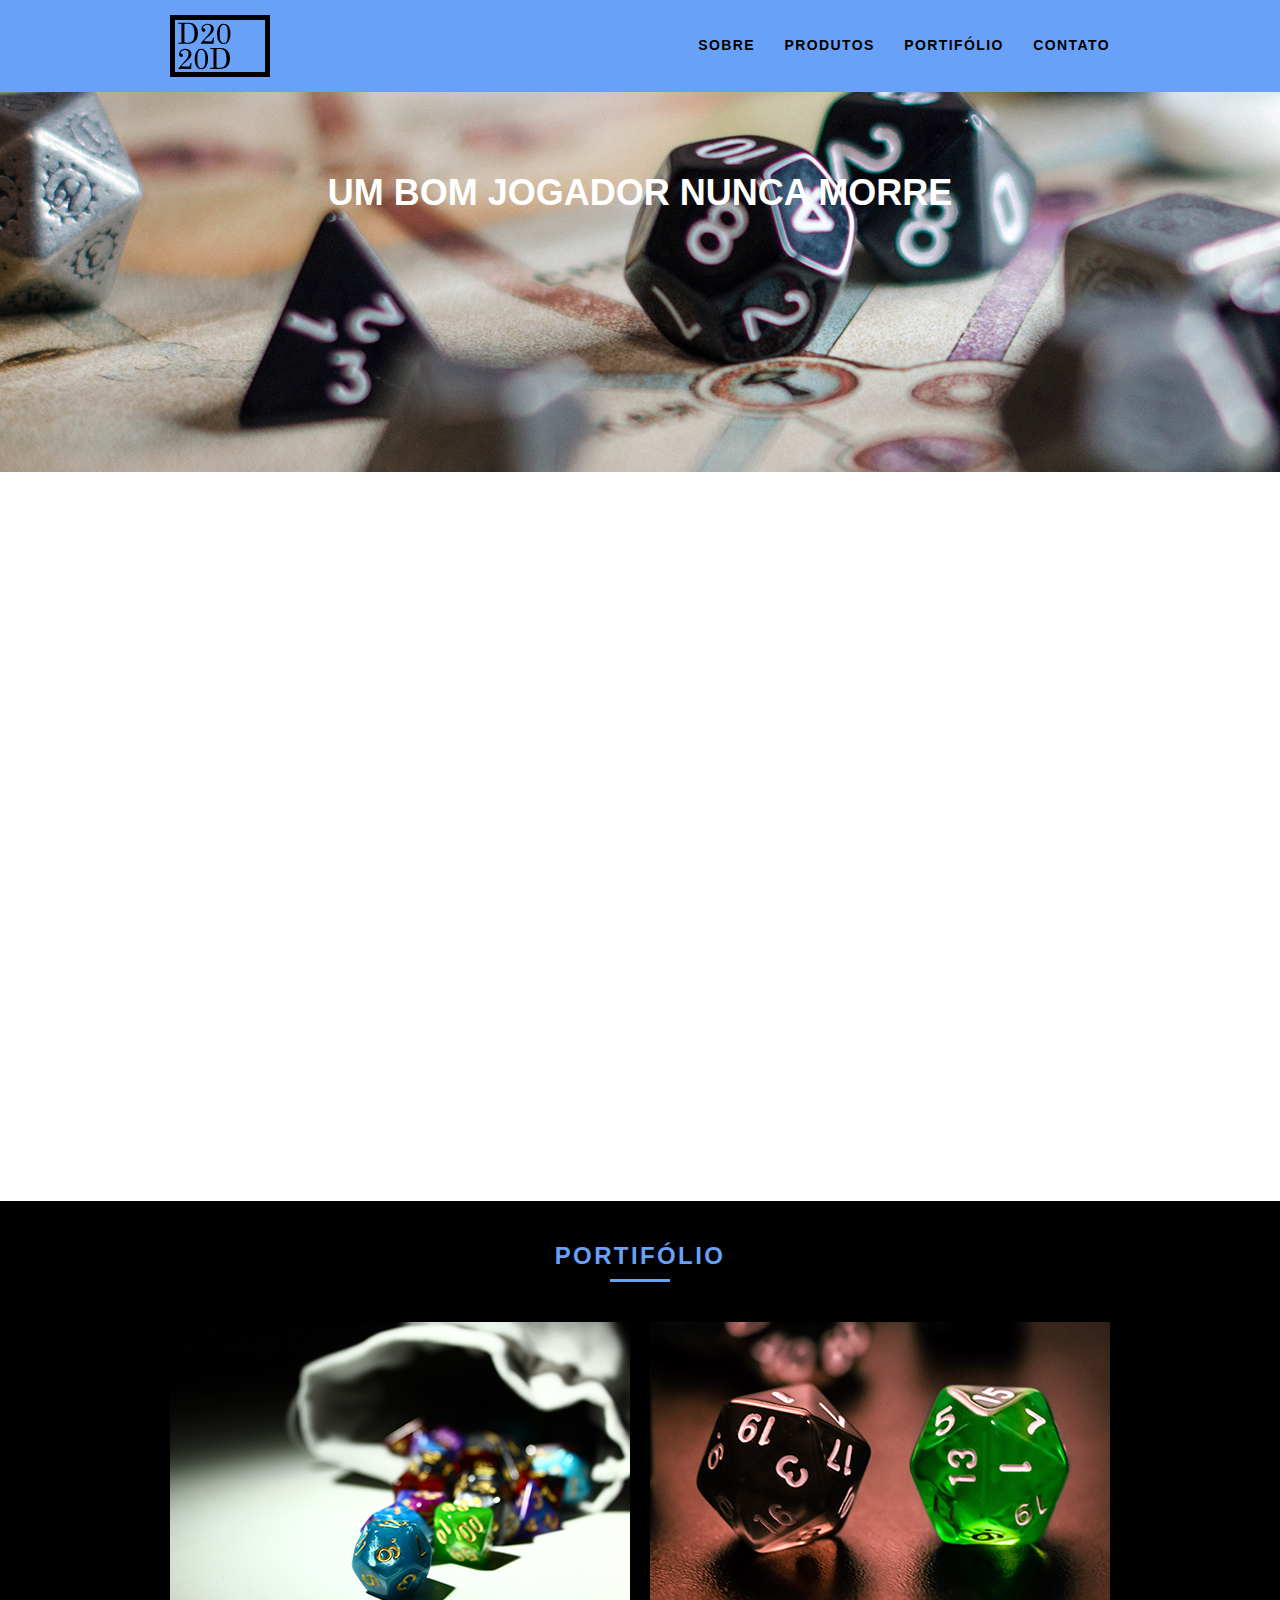
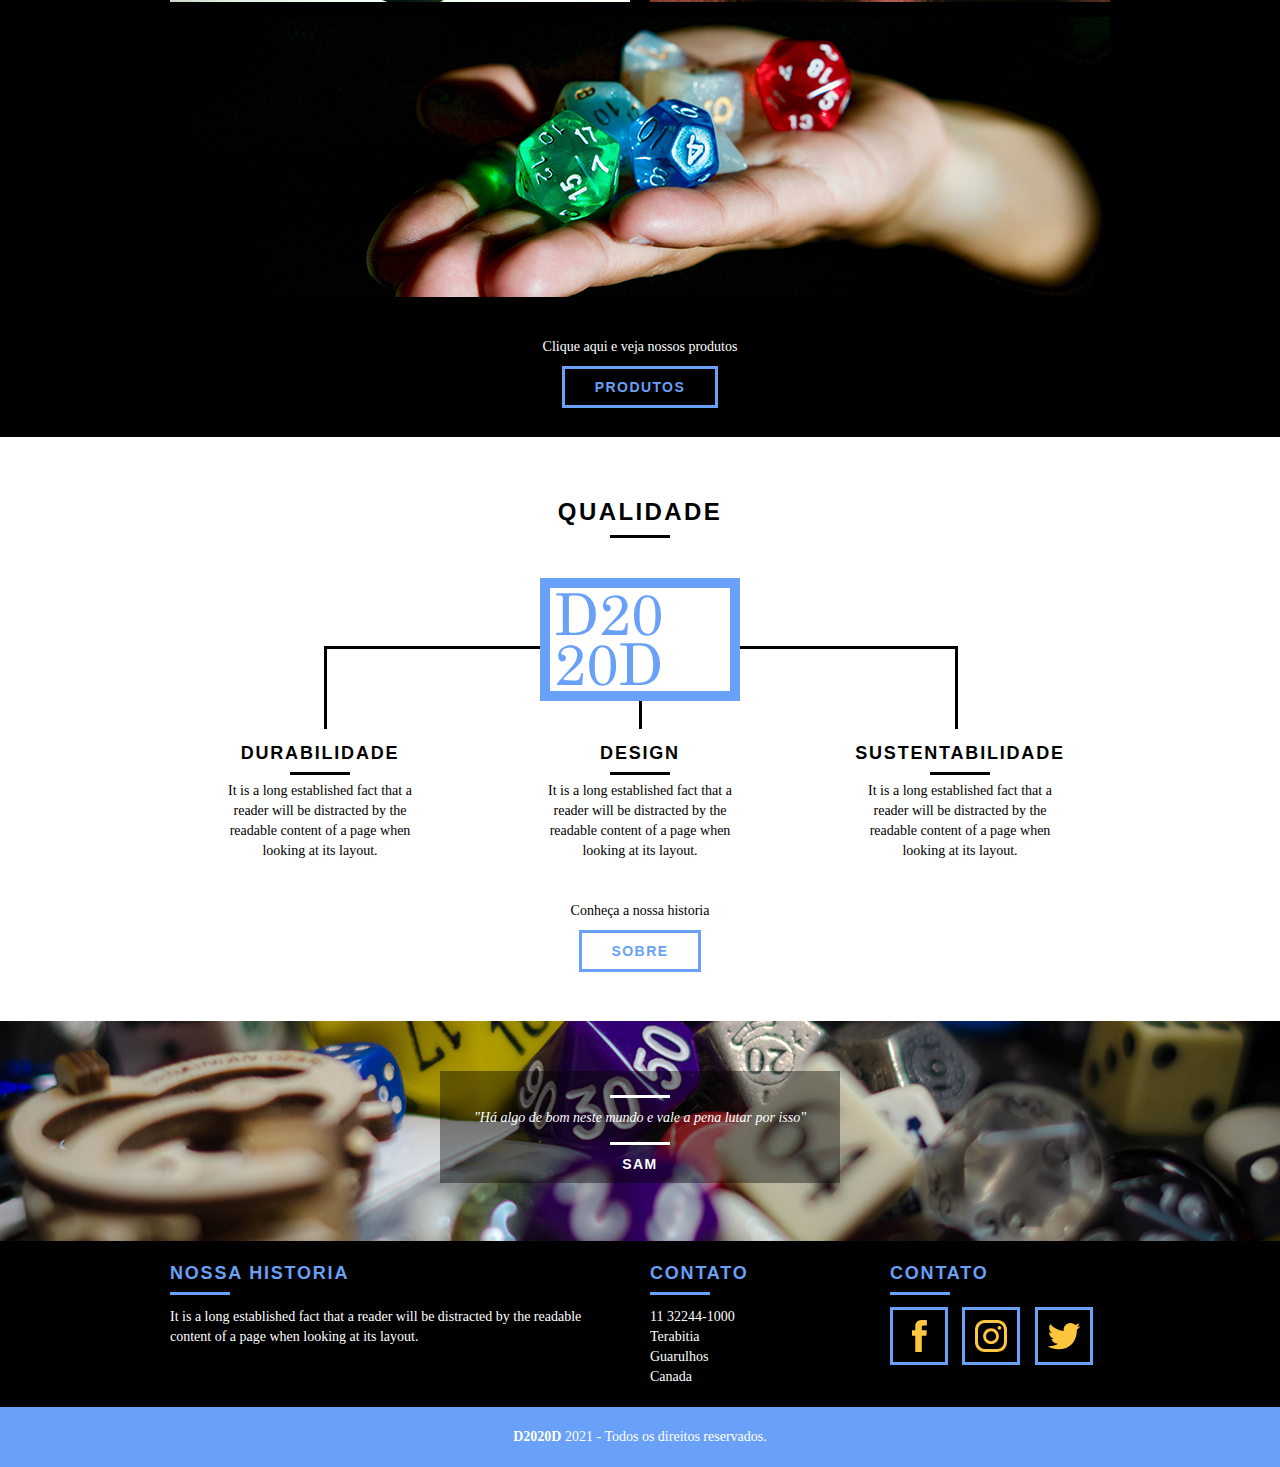
==== index.html @ e99fd8b6 "Primeiro commit" ====
<!DOCTYPE html>
<html lang="pt-br">

<head>
	<meta charset="utf-8">
	<title>D2020D</title>
	<link rel="stylesheet" href="../web/css/normalize.css">
	<link rel="stylesheet" href="../web/css/reset.css">
	<link rel="stylesheet" href="../web/css/grid.css">
	<link rel="stylesheet" href="../web/css/style.css">
	<link rel="stylesheet" href="../web/css/responsivo.css">
	<script>
		document.documentElement.classList.add("js");
	</script>

</head>

<body>

	<!--INICIO - CABEÇALHO DA PAGINA -->
	<header class="header">
		<div class="container">
			<a href="../web/index.html" class="grid-4">
				<img src="../web/img/bikcraft.svg" alt="Logo">
			</a>
			<nav class="header_menu grid-12">
				<ul>

					<li><a href="../sobre.html">Sobre</a></li>
					<li><a href="../produtos.html">Produtos</a></li>
					<li><a href="../portifolio.html">Portifólio</a></li>
					<li><a href="../contato.html">Contato</a></li>

				</ul>
			</nav>
		</div>
	</header>
	<!--FINAL - CABEÇALHO DA PAGINA -->

	<!--INICIO - SECTION INTRO-->
	<section class="intro">
		<div class="container">
			<h1 data-anime="400" class="fadeInDown">Um bom jogador nunca morre</h1>
			<blockquote data-anime="800" class="fadeInDown quote-externo">
				<p>"Há algo de bom neste mundo e vale a pena lutar por isso"</p>
				<cite>sam</cite>
			</blockquote>
			<a data-anime="1200" href="../produtos.html" class="btn">Orçamentos</a>
		</div>

	</section>
	<!--FIM - SECTION INTRO-->

	<!--INICIO - SECTION PRODUTOS-->
	<section data-anime="1600" class="produtos container">
		<h2 class="subtitulo">Produtos</h2>
		<ul class="produtos_lista">

			<!--INICIO - LISTA DE PRODUTOS-->
			<li class="grid-1-3">
				<div class="produtos_icone">
					<img src="../web/img/produtos/icones/icones.svg" alt="Bikcraft Passeio">
				</div>
				<h3>D&D</h3>
				<p>Ainda assim, existem dúvidas a respeito de como a necessidade de renovação.</p>
			</li>
			<!--FIM - LISTA DE PRODUTOS-->
			<!--INICIO - LISTA DE PRODUTOS-->
			<li class="grid-1-3">
				<div class="produtos_icone">
					<img src="../web/img/produtos/icones/icones2.svg" alt="Bikcraft Passeio">
				</div>
				<h3>Role Play</h3>
				<p>Ainda assim, existem dúvidas a respeito de como a necessidade de renovação.</p>
			</li>
			<!--FIM - LISTA DE PRODUTOS-->
			<!--INICIO - LISTA DE PRODUTOS-->
			<li class="grid-1-3">
				<div class="produtos_icone">
					<img src="../web/img/produtos/icones/icones3.svg" alt="Bikcraft Passeio">
				</div>
				<h3>Dices</h3>
				<p>Ainda assim, existem dúvidas a respeito de como a necessidade de renovação.</p>
			</li>
			<!--FIM - LISTA DE PRODUTOS-->




		</ul>

		<!--INICIO - CALL TO ACTION-->
		<div class="call">
			<p>Clique aqui e veja nossos produtos</p>
			<a href="../produtos.html" class="btn btn2">Produtos</a>

		</div>
		<!--FIM - CALL TO ACTION-->

	</section>
	<!--FIM - SECTION PRODUTOS-->


	<!--INICIO - SECTION PORTIFOLIO-->
	<section class="portifolio">
		<div class="container">
			<h2 class="subtitulo">Portifólio</h2>
			<ul class="portifolio_lista">
				<li class="grid-8"><img src="../web/img/portfolio/pack.png" alt="Bicileta retro" </li> <li
						class="grid-8"><img src="../web/img/portfolio/dd.png" alt="Bicileta passeio" </li> <li
						class="grid-16"><img src="../web/img/portfolio/ddhand.png" alt="Bicileta esporte" </li> </ul>
						<!--INICIO - CALL TO ACTION-->
					<div class="call">
						<p>Clique aqui e veja nossos produtos</p>
						<a href="produtos.html" class="btn">Produtos</a>

					</div>
					<!--FIM - CALL TO ACTION-->
		</div>
	</section>
	<!--FIM - SECTION PORTIFOLIO-->

	<!--INICIO - SECTION QUALIDADE-->
	<section class="qualidade container">
		<h2 class="subtitulo">Qualidade</h2>
		<img src="../web/img/bikcraft-qualidade.svg" alt="Bikcraft">
		<ul class="qualidade_lista">
			<li class="grid-1-3">
				<h3>Durabilidade</h3>
				<p>It is a long established fact that a reader will be distracted by the readable content of a page when
					looking at its layout.</p>
			</li>

			<li class="grid-1-3">
				<h3>Design</h3>
				<p>It is a long established fact that a reader will be distracted by the readable content of a page when
					looking at its layout.</p>
			</li>

			<li class="grid-1-3">
				<h3>Sustentabilidade</h3>
				<p>It is a long established fact that a reader will be distracted by the readable content of a page when
					looking at its layout.</p>
			</li>
		</ul>

		<!--INICIO - CALL TO ACTION-->
		<div class="call">
			<p>Conheça a nossa historia</p>
			<a href="../web/sobre.html" class="btn btn2">Sobre</a>
		</div>
		<!--FIM - CALL TO ACTION-->

	</section>
	<!--FIM - SECTION QUALIDADE-->


	<!--INICIO - SECTION FRASE-->
	<section class="quebra">
		<blockquote class="quote-externo container">
			<p>"Há algo de bom neste mundo e vale a pena lutar por isso"</p>
			<cite>sam</cite>
		</blockquote>
	</section>
	<!--FIM - SECTION FRASE-->

	<!--INICIO - SECTION FOOTER-->
	<footer>
		<div class="footer">
			<div class="container">

				<div class="grid-8 footer_historia">
					<h3>Nossa historia</h3>
					<p>
						It is a long established fact that a reader will be distracted by the readable content of a page
						when looking at its layout.
					</p>
				</div>
				<div class="grid-4 footer_contato">
					<h3>Contato</h3>
					<ul>
						<li>11 32244-1000</li>
						<li>Terabitia</li>
						<li>Guarulhos</li>
						<li>Canada</li>
					</ul>
				</div>
				<div class="grid-4 footer_redes">
					<h3>Contato</h3>
					<ul>
						<li><a href="http://facebook.com" target="_blank"><img
									src="../web/img/redes-sociais/facebook.svg"></a></li>
						<li><a href="http://instagram.com" target="_blank"><img
									src="../web/img/redes-sociais/instagram.svg"></a></li>
						<li><a href="http://twitter.com" target="_blank"><img
									src="../web/img/redes-sociais/twitter.svg"></a></li>

					</ul>
				</div>
			</div>
			<div class="copy">
				<div class="container">
					<p class="grid-16"><strong>D2020D</strong> 2021 - Todos os direitos reservados.</p>
				</div>
			</div>

		</div>
	</footer>
	<!--FIM - SECTION FOOTER-->
	<!--MANTENHA A ORDEM DOS SCRIPTS-->
	<script src="../web/js/simple-anime.js"></script>
	<!--1 SEGUNDO-->
	<script src="../web/js/script.js"></script>
	<!--2 SEGUNDO-->




</body>

</html>
---- web/css/grid.css ----
*, *:before, *:after {
	-webkit-box-sizing: border-box; 
	-moz-box-sizing: border-box; 
	box-sizing: border-box;
  }
  
  .container {
	  width: 960px;
	  margin: 0 auto;
	  padding: 0px;
	  position: relative;
  }
  
  .container:after, .container:before {
	  content: " ";
	  display: table;
  }
  
  .container:after {
	  clear: both;
  }
  
  .grid-1, .grid-2, .grid-3, .grid-4, .grid-5, .grid-6, .grid-7, .grid-8, .grid-9, .grid-10, .grid-11, .grid-12, .grid-13, .grid-14, .grid-15, .grid-16, .grid-1-3 {
	  float: left;
	  margin-left: 10px;
	  margin-right: 10px;
  }
  
  .grid-1 	{width: 40px;}
  .grid-2 	{width: 100px;}
  .grid-3 	{width: 160px;}
  .grid-4 	{width: 220px;}
  .grid-5 	{width: 280px;}
  .grid-6 	{width: 340px;}
  .grid-7 	{width: 400px;}
  .grid-8 	{width: 460px;}
  .grid-9 	{width: 520px;}
  .grid-10 	{width: 580px;}
  .grid-11 	{width: 640px;}
  .grid-12 	{width: 700px;}
  .grid-13 	{width: 760px;}
  .grid-14 	{width: 820px;}
  .grid-15 	{width: 880px;}
  .grid-16 	{width: 940px;}
  .grid-1-3	{width: 300px;}
  
  @media only screen and (min-width: 788px) and (max-width: 979px) {
  
  .container {
	  width: 768px;
  }
  
  .grid-1		{width: 28px;}
  .grid-2		{width: 76px;}
  .grid-3		{width: 124px;}
  .grid-4		{width: 172px;}
  .grid-5		{width: 220px;}
  .grid-6		{width: 268px;}
  .grid-7		{width: 316px;}
  .grid-8		{width: 364px;}
  .grid-9		{width: 412px;}
  .grid-10	{width: 460px;}
  .grid-11	{width: 508px;}
  .grid-12	{width: 556px;}
  .grid-13	{width: 604px;}
  .grid-14	{width: 652px;}
  .grid-15	{width: 700px;}
  .grid-16	{width: 748px;}
  .grid-1-3	{width: 236px;}
  
  }
  
  @media only screen and (max-width: 787px) {
  .container {
	  width: 300px;
  }
  
  .grid-1, .grid-2, .grid-3, .grid-4, .grid-5, .grid-6, .grid-7, .grid-8, .grid-9, .grid-10, .grid-11, .grid-12, .grid-13, .grid-14, .grid-15, .grid-16, .grid-1-3 {
	  width: 300px;
	  margin: 0 0 20px 0;
	  float: none;
  }
  
  }
---- web/css/style.css ----
/*ESTILOS GERAIS------------------------------------------------------------*/

body {
    font-family: Arial, Helvetica, sans-serif;
}

p {
    font-family: Georgia, 'Times New Roman', Times, serif;
    font-size: 14px;
    line-height: 20px;
}

img {
    display: block;
    max-width: 100%;
}

.btn {
    border: 3px solid #68A1F7;
    padding: 10px 30px;
    color: #68A1F7;
    font-size: 14px;
    line-height: 20px;
    text-transform: uppercase;
    letter-spacing: .1em;
    font-weight: bold;

}

.btn:hover{
    color: #fff;
    border-color: #fff
}

.btn.btn2 {
    border: 3px solid #68A1F7;
    color: #68A1F7;

}

.btn.btn2:hover{
    color: #000;
    border-color: #000;
    
}

.btn.btn3 {
    border: 3px solid #fff;
    color: #fff;

}

.btn.btn3:hover{
    color: #68A1F7;
    border-color: #68A1F7;
    
}






.subtitulo {
    font-weight: bold;
    font-size: 24px;
    line-height: 30px;
    letter-spacing: .1em;
    color: #000;
    text-transform: uppercase;
    text-align: center;
    margin-bottom: 40px;
}

.subtitulo::after{
    content: "";
	display: block;
	width: 60px;
	height: 3px;
	background: #000;
	margin: 8px auto;
}

.subtitulo-inter {
    font-weight: bold;
    font-size: 24px;
    line-height: 30px;
    letter-spacing: .1em;
    color: #000;
    text-transform: uppercase;
    margin-bottom: 20px;
}

.subtitulo-inter::after{
    content: "";
	display: block;
	width: 60px;
	height: 3px;
	background: #000;
	margin: 8px 0;
}



/*HEADER------------------------------------------------------------*/
.header{
    z-index: 10;
    position: fixed;
    top: 0;
    width: 100%;
    background: #68A1F7;
    padding: 15px 0 ;
}
.header_menu{
    text-align: right;
}
.header_menu ul li {
    display: inline-block;
    margin-left: 25px;
    margin-top: 20px;
}

.header_menu ul li a {
    color: #000;
    font-weight: bold;
    text-transform: uppercase;
    letter-spacing: .1em;
    font-size: 14px;
    line-height: 20px;
    padding: 10px 0;
    
}

.header_menu ul li a:hover {
    color: #fff;
}

.header_menu ul li a.active{
    color: #fff;
}



/*INTRO------------------------------------------------------------*/

.intro {
    width: 100%;
    height: 380px;
    background: url("../img/bg.png") no-repeat center;
    background-size: cover;
    margin-top: 92px;
    text-align: center;
    padding-top: 80px;

}

.intro h1 {
    font-size: 48px;
    color: #fff;
    font-weight: bold;
    text-transform: uppercase;
}

.quote-externo {
    max-width: 320px;
    margin: 0 auto;
    color: #fff;
    margin-bottom: 40px;
}

.quote-externo p{
    font-style: italic;
}
.quote-externo p:before, .quote-externo p:after {
	content: "";
	display: block;
	width: 60px;
	height: 3px;
	background: #fff;
	margin: 14px auto 10px auto;
}

.quote-externo cite {
    font-style: normal;
    font-weight: bold;
    font-size: 14px;
    letter-spacing: .1em;
    text-transform: uppercase;
}

/*INTRO-INTER----------------------------------------------------------*/

.intro-inter{
    width: 100%;
    margin-top: 92px;
    height: 160px;
    text-align: center;
    color: #fff;
    padding-top: 30px;
}

.intro h1 {
    font-size: 36px;
    font-weight: bold;
    text-transform: uppercase;
}
.intro-inter h1 {
    font-size: 48px;
    color: #fff;
    font-weight: bold;
    text-transform: uppercase;
}

.intro-inter h1::after{
    content: "";
	display: block;
	width: 60px;
	height: 3px;
	background: #fff;
	margin: 6px auto 10px auto;
}

/*PRODUTOS------------------------------------------------------------*/

.produtos {
    padding: 60px 0;
}

.produtos_lista li {
    background: #000;
    text-align: center;
    color: #fff;

}

.produtos_lista li h3 {
    font-weight: bold;
    font-size: 18px;
    line-height: 25px;
    text-transform: uppercase;
    letter-spacing: .1em;
    margin-top: 20px;
}

.produtos_lista li h3::after {
    content: "";
	display: block;
	width: 60px;
	height: 3px;
	background: #fff;
	margin: 10px auto;
}
.produtos_lista li p{
    padding: 10px 20px;

}

.produtos_icone {
    background: #68A1F7;
    padding: 20px;
}

/*CALL------------------------------------------------------------*/

.call {
    padding-top: 40px;
    text-align: center;
    clear: both;
}

.call p {
    margin-bottom: 20px;
}


/*PORTIFOLIO------------------------------------------------------------*/
.portifolio {
    width: 100%;
    background: #000;
    padding: 40px 0;
}

.portifolio .subtitulo {
    color: #68A1F7;
}

.portifolio .subtitulo::after {
    background: #68A1F7;
}

.portifolio_lista li:last-child {
    margin-top: 15px;

}

.portifolio .call p {
    color: #fff;
}

/*QUALIDADE------------------------------------------------------------*/

.qualidade {
    padding: 60px 0;
}
.qualidade::after {
    content: "";
    width: 634px;
    height: 83px;
    display: block;
    background: url("../img/linhas.svg") no-repeat center;
    position: absolute;
    top: 209px;
    right: 162px;
    z-index: -1;
}
.qualidade img {
    margin: 0 auto;
}

.qualidade_lista{
    padding-top: 20px;
    overflow: hidden; /*clear-fix*/
}
.qualidade_lista li {
    text-align: center;
    padding: 0 40px;
}

.qualidade_lista li h3 {
    font-weight: bold;
    font-size: 18px;
    line-height: 25px;
    text-transform: uppercase;
    letter-spacing: .1em;
    margin-top: 20px;
}

.qualidade_lista li h3::after {
    content: "";
	display: block;
	width: 60px;
	height: 3px;
	background: #000;
	margin: 6px auto;
}

/*QUEBRA------------------------------------------------------------*/

.quebra {
    width: 100%;
    height: 220px;
    background: url("../img/bg-footer-rpg.png") no-repeat center;
    background-size: cover;
    text-align: center;
    padding-top: 50px;
}

.quebra .quote-externo {
    max-width: 400px;
    background: rgba(0, 0, 0, 0.4);
    padding: 10px;
}

/*FOOTER------------------------------------------------------------*/

.footer {
    width: 100%;
    background:black;
    color: #fff;
    padding: 20px 0 0;
    
}


.footer h3 {
    font-size: 18px;
    line-height: 25px;
    color:#68A1F7;
    text-transform: uppercase;
    letter-spacing: .1em;
    font-weight: bold;
}

.footer h3::after {
    content: "";
    display: block;
    width: 60px;
    height: 3px;
    background-color: #68A1F7;
    margin: 6px 0 12px 0;
}

.footer_historia {
    padding-right: 40px;

}

.footer_contato ul li {
    font-size: 14px;
    line-height: 20px;
    font-family: Georgia, 'Times New Roman', Times, serif;

}

.footer_redes ul li {
    display: inline-block;
    margin-right: 10px;

}

.footer_redes ul li a{
    display: block;
    border: 3px solid #68A1F7;
    padding: 10px;
}

.footer_redes ul li a:hover{
    border: 3px solid #fff;
}

.copy {
    width: 100%;
    background: #68A1F7;
    padding: 20px 0;
    margin-top: 20px;
    text-align: center;
}


/*JAVASCRITP STYLE -----------------------------------------------*/

.js [data-slide] {
    position: relative;
  }
  [data-slide] > * {
    position: absolute;
    top: 0px;
    opacity: 0;
  }
.js [data-slide] > .active {
    position: relative;
    opacity: 1;
    transition: opacity 500ms;
    z-index: 1;
  }
.js [data-slide-nav]{
      display: block;
      text-align: center;
      margin-top: 20px;
  }

.js [data-slide-nav] button {
    display: inline-block;
    width: 12px;
    height: 12px;
    margin: 4px;
    padding: 0px;
    border: 3px solid #fff;
    border-radius: 6px;
    text-indent: -99px;
    overflow: hidden;
    background: #68A1F7;
}

.js [data-slide-nav] button.active {
    background: #2c2c2c;

}

.js [data-anime]{
    opacity: 0;
}

.js .fadeInDown {
    transform: translate3d(0, -20px, 0);

}

.js .anime {
    opacity: 1;
    transform: none;
    transition: opacity 800ms, transform 800ms;

}
---- web/css/responsivo.css ----
@media only screen and (min-width: 788px) and (max-width: 979px) {
	/*ESTILO TABLET -----------------------------------------*/
	.header {
		position: relative;
	}
	.header img {
		margin: 0 auto 10px auto;
	}
	.header_menu {
		text-align: center;
		margin: 0 auto;
	}
	.header_menu ul li  {
		margin-top: 25px;
	}

	
	.header_menu ul li a:hover {
		color: #fff;
	}

	.header_menu ul li a.active{
		color: #fff;
	}

	/*INTRO ------------------------------------------------------*/
	.intro {
		margin-top: 0px;
		padding-top: 80px;
		background: url("../img/bg-mobile.jpg") no-repeat center;
		background-size: cover;
	}
	/*INTRO INTERN------------------------------------------------------*/

	.intro-inter{
		margin-top: 0px;
	}
	/*QUALIDADE ------------------------------------------------------*/

	 .qualidade::after {
		right: 66px;
	}
	.qualidade_lista li {
		padding: 0 10px;
	}
	/*FOOTER-----------------------------------------*/
	.footer_redes ul li a{
		display: block;
		border: 3px solid #68A1F7;
		padding: 5px;
	}
	.footer_redes ul li a img{
		width: 26px;
		height: 26px;
	}
	/*ITEMS DE PRODUTO-----------------------------------------*/

	.prod_item h2{
		top: -150px;
		margin-bottom: -56px;
	
	}
	
	.prod-ico img{
		margin: 0 auto;
		padding: 41px 0;
	}
	
	.prod_info p {
		font-size: 12px;
		line-height: 20px ;
		padding: 20px 30px;
		height: 122px;
	}
	.prod_info ul li {
		width: 181px;
		height: 49px ;
		padding-top: 16px;
		
	}
	


	}
	
	
	/*Estilo para smartphone*/
@media only screen and (max-width: 787px){
		/*HEADER ------------------------------------------------------*/
		.header {
			position: relative;
		}
		.header img {
			margin: 0 auto 10px auto;
		}
		.header_menu {
			text-align: center;
			margin: 0 auto;
		}
		.header_menu ul li  {
			margin: 5px;
		}
		.header_menu ul li a {
			border: 4px solid #000;
			width: 136px;
			display: block;
			float: left;
			font-size: 14px;
			line-height: 20px;
			
		}

		.header_menu ul li a:hover {
			border: #fff;
		}

		.header_menu ul li a.active{
			border: #fff;
		}

	
		/*INTRO ------------------------------------------------------*/
		.intro {
			margin-top: 0px;
			padding-top: 30px;
			background: url("../img/bg-mobile.jpg") no-repeat center;
			background-size: cover;
		}
		.intro h1 {
			font-size: 36px;

		}
		/*INTRO INTERN------------------------------------------------------*/

		.intro-inter{
			margin-top: 0px;
		}
		/*CALL ------------------------------------------------------*/

		.call {
			padding-top: 10px;

		}
		/*QUALIDADE ------------------------------------------------------*/

		.qualidade::after {
			display: none;
		}
		
		/*MISSAO SOBRE-----------------------------------------------------*/
		.missao p{
			font-size: 14px;
			line-height: 20px;
			padding-right: 0px;
		}
		.missao ul li{
			font-size: 14px;
			line-height: 25px;
			padding-right: 0px;
		}
		/*ITEMS DE PRODUTO-----------------------------------------*/

		.prod_item h2{
			top: -100px;
			margin-bottom: -68px;
		}

		.prod-ico img{
			margin: 0 auto;
			padding: 41px 0;
		}
		
		.prod_info p {
			font-size: 12px;
			line-height: 20px ;
			padding: 20px 30px;
			height: auto;
		}
		.prod_info ul li {
			font-size: 16px;
			width: 149px;
			height: 49px ;
			padding-top: 16px;
			
		}
		/*FORMULARIO -----------------------------------------*/

		.form {
			padding-right: 0px;
		}

		.orc_dados ul{
			padding-right: 0px;
		}

		/* CONTATO -----------------------------------------*/

		.contfor {
			padding-right: 0px;
			margin-bottom: 40px;
		}
	
	
	}
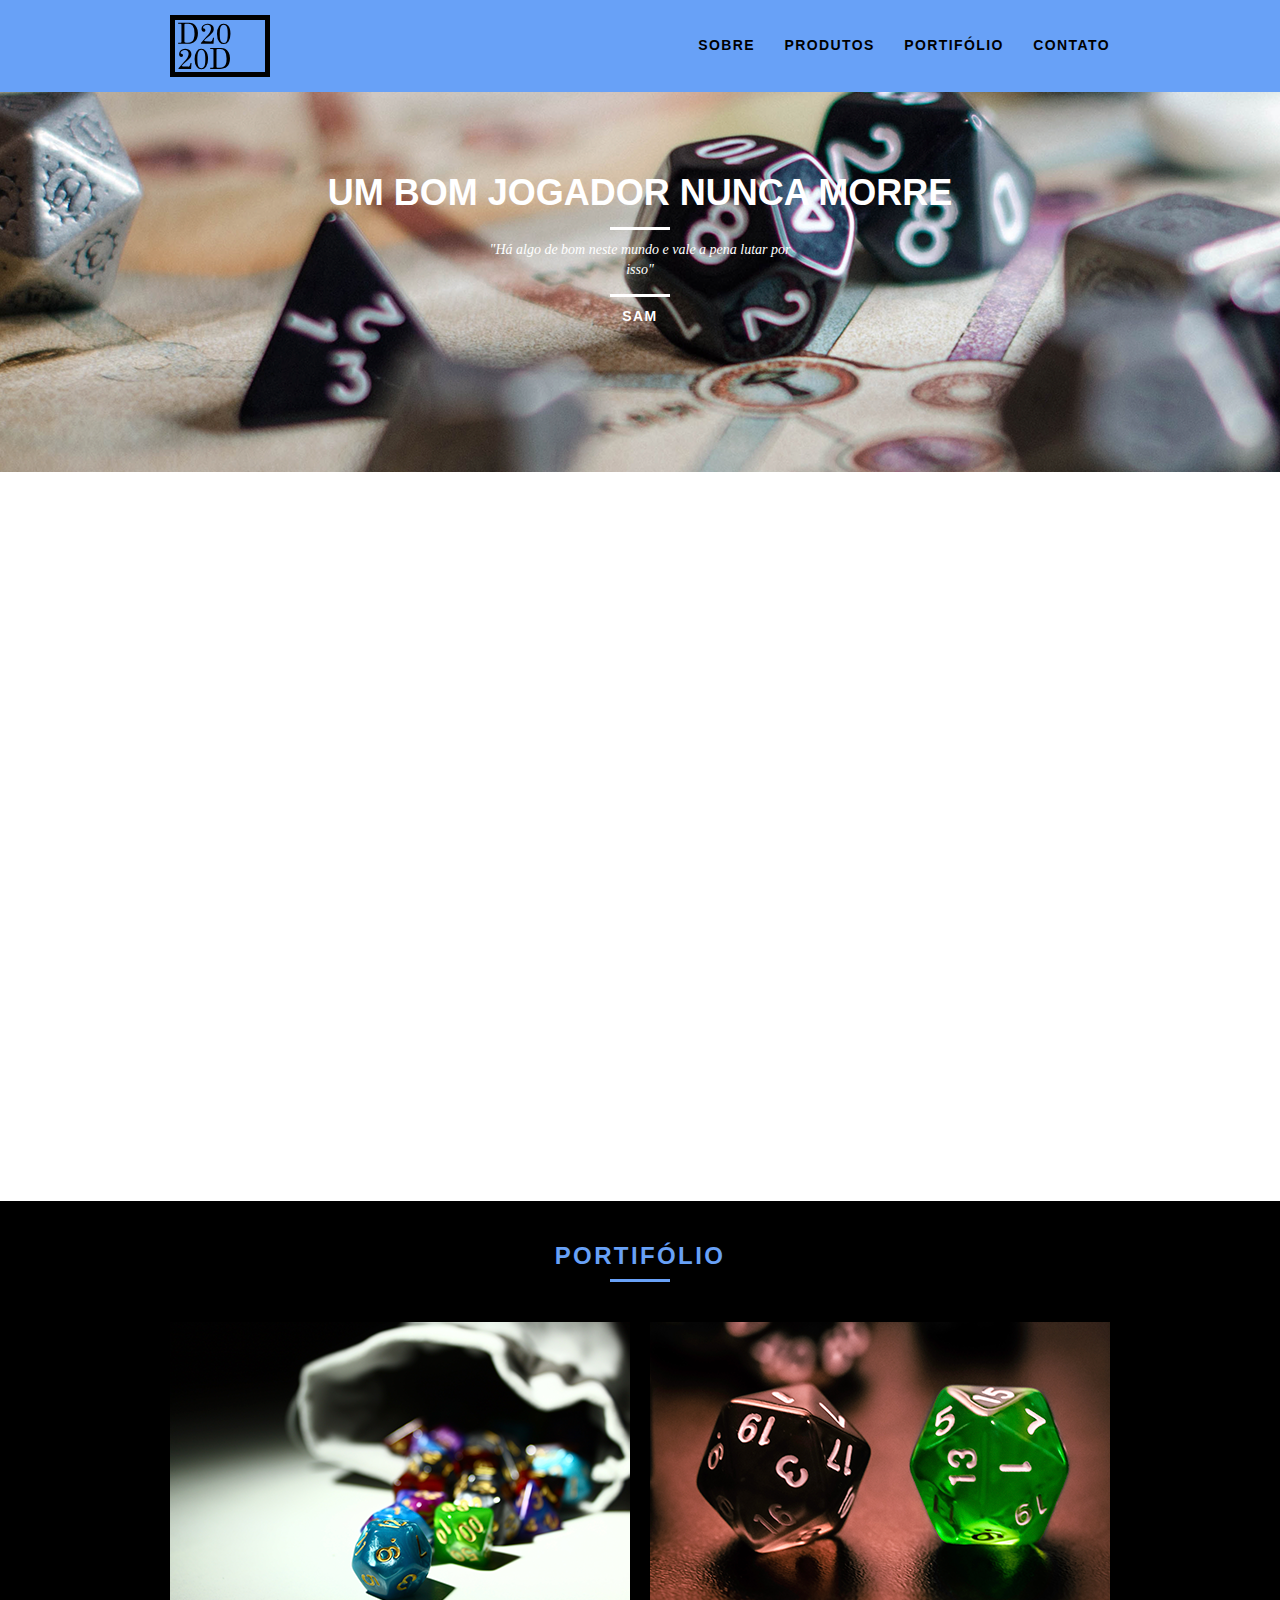
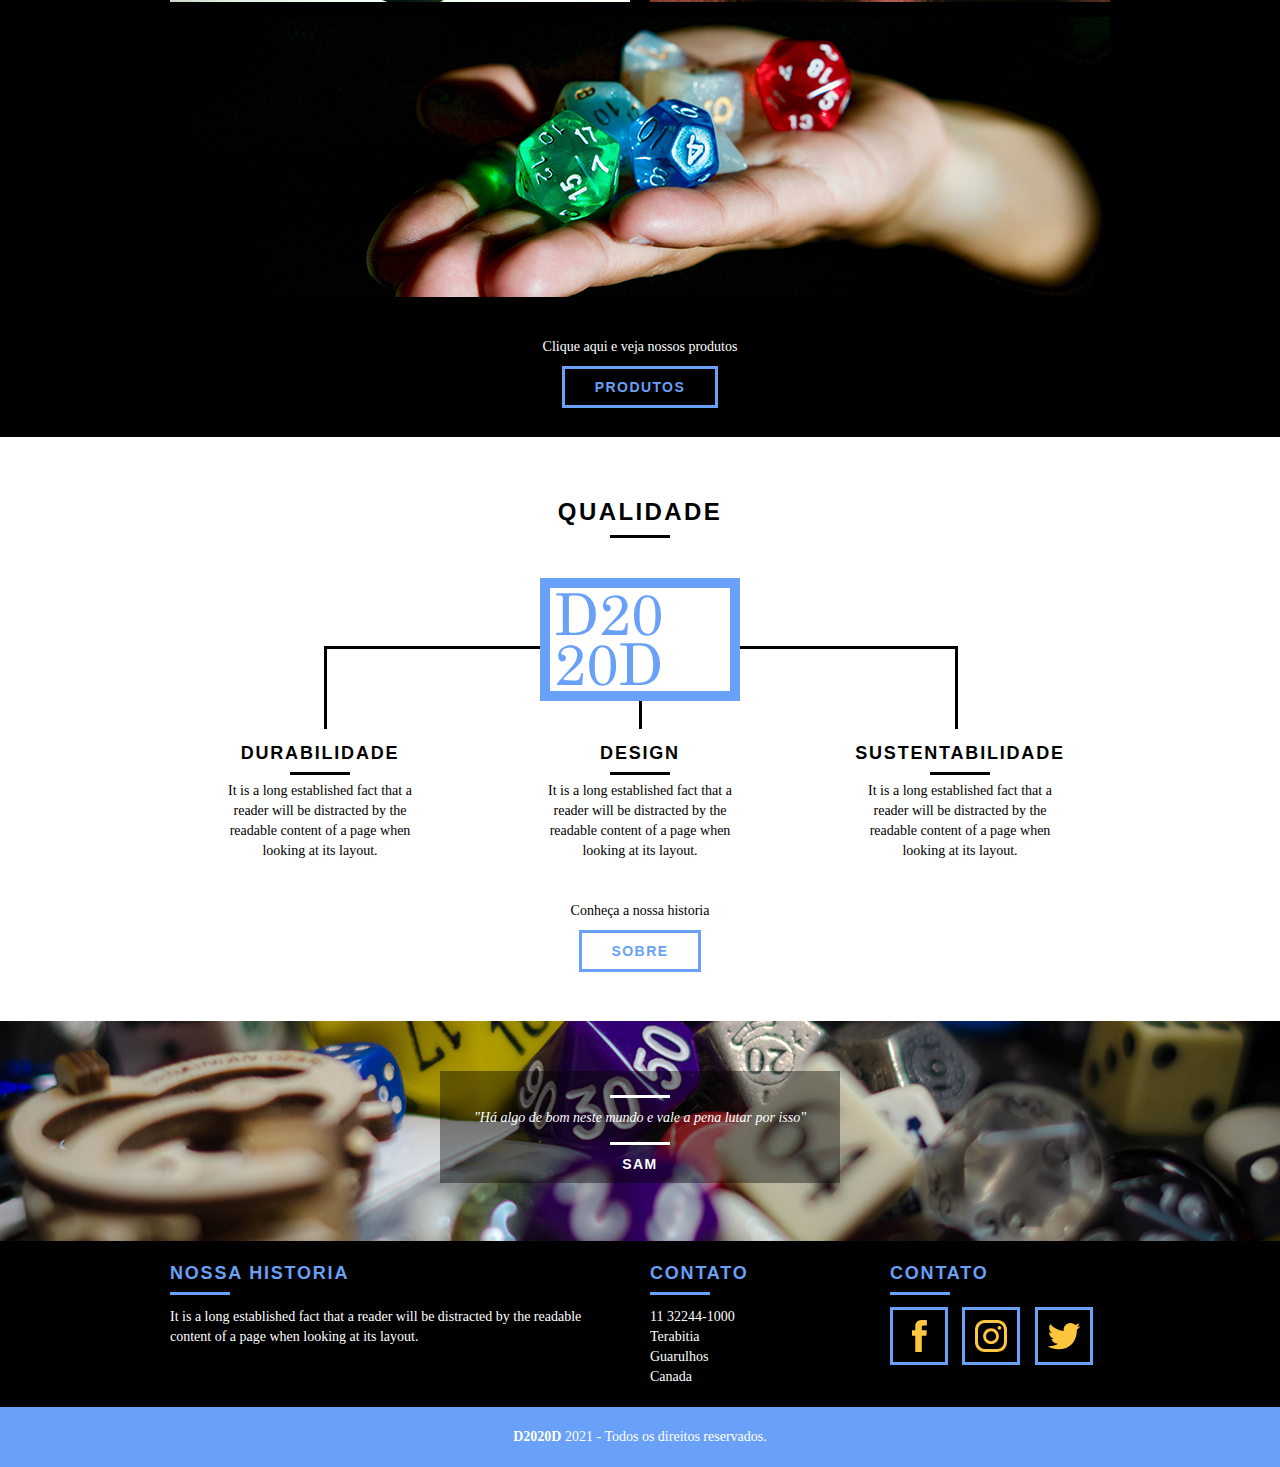
==== commit cb646215: "Update index.html" ====
--- a/index.html
+++ b/index.html
@@ -4,11 +4,11 @@
 <head>
 	<meta charset="utf-8">
 	<title>D2020D</title>
-	<link rel="stylesheet" href="../web/css/normalize.css">
-	<link rel="stylesheet" href="../web/css/reset.css">
-	<link rel="stylesheet" href="../web/css/grid.css">
-	<link rel="stylesheet" href="../web/css/style.css">
-	<link rel="stylesheet" href="../web/css/responsivo.css">
+	<link rel="stylesheet" href="https://lepleen.github.io/D2020D/web/css/normalize.css">
+	<link rel="stylesheet" href="https://lepleen.github.io/D2020D/web/css/reset.css">
+	<link rel="stylesheet" href="https://lepleen.github.io/D2020D/web/css/grid.css">
+	<link rel="stylesheet" href="https://lepleen.github.io/D2020D/web/css/style.css">
+	<link rel="stylesheet" href="https://lepleen.github.io/D2020D/web/css/responsivo.css">
 	<script>
 		document.documentElement.classList.add("js");
 	</script>
@@ -26,10 +26,10 @@
 			<nav class="header_menu grid-12">
 				<ul>
 
-					<li><a href="../sobre.html">Sobre</a></li>
-					<li><a href="../produtos.html">Produtos</a></li>
-					<li><a href="../portifolio.html">Portifólio</a></li>
-					<li><a href="../contato.html">Contato</a></li>
+					<li><a href="https://lepleen.github.io/D2020D/sobre.html">Sobre</a></li>
+					<li><a href="https://lepleen.github.io/D2020D/produtos.html">Produtos</a></li>
+					<li><a href="https://lepleen.github.io/D2020D/portifolio.html">Portifólio</a></li>
+					<li><a href="https://lepleen.github.io/D2020D/contato.html">Contato</a></li>
 
 				</ul>
 			</nav>
@@ -45,7 +45,7 @@
 				<p>"Há algo de bom neste mundo e vale a pena lutar por isso"</p>
 				<cite>sam</cite>
 			</blockquote>
-			<a data-anime="1200" href="../produtos.html" class="btn">Orçamentos</a>
+			<a data-anime="1200" href="https://lepleen.github.io/D2020D/produtos.html" class="btn">Orçamentos</a>
 		</div>
 
 	</section>
@@ -92,7 +92,7 @@
 		<!--INICIO - CALL TO ACTION-->
 		<div class="call">
 			<p>Clique aqui e veja nossos produtos</p>
-			<a href="../produtos.html" class="btn btn2">Produtos</a>
+			<a href="https://lepleen.github.io/D2020D/produtos.html" class="btn btn2">Produtos</a>
 
 		</div>
 		<!--FIM - CALL TO ACTION-->
@@ -147,7 +147,7 @@
 		<!--INICIO - CALL TO ACTION-->
 		<div class="call">
 			<p>Conheça a nossa historia</p>
-			<a href="../web/sobre.html" class="btn btn2">Sobre</a>
+			<a href="https://lepleen.github.io/D2020D/sobre.html" class="btn btn2">Sobre</a>
 		</div>
 		<!--FIM - CALL TO ACTION-->
 
@@ -208,9 +208,9 @@
 	</footer>
 	<!--FIM - SECTION FOOTER-->
 	<!--MANTENHA A ORDEM DOS SCRIPTS-->
-	<script src="../web/js/simple-anime.js"></script>
+	<script src="https://lepleen.github.io/D2020D/web/js/simple-anime.js"></script>
 	<!--1 SEGUNDO-->
-	<script src="../web/js/script.js"></script>
+	<script src="https://lepleen.github.io/D2020D/web/js/script.js"></script>
 	<!--2 SEGUNDO-->
 
 
@@ -218,4 +218,4 @@
 
 </body>
 
-</html>+</html>
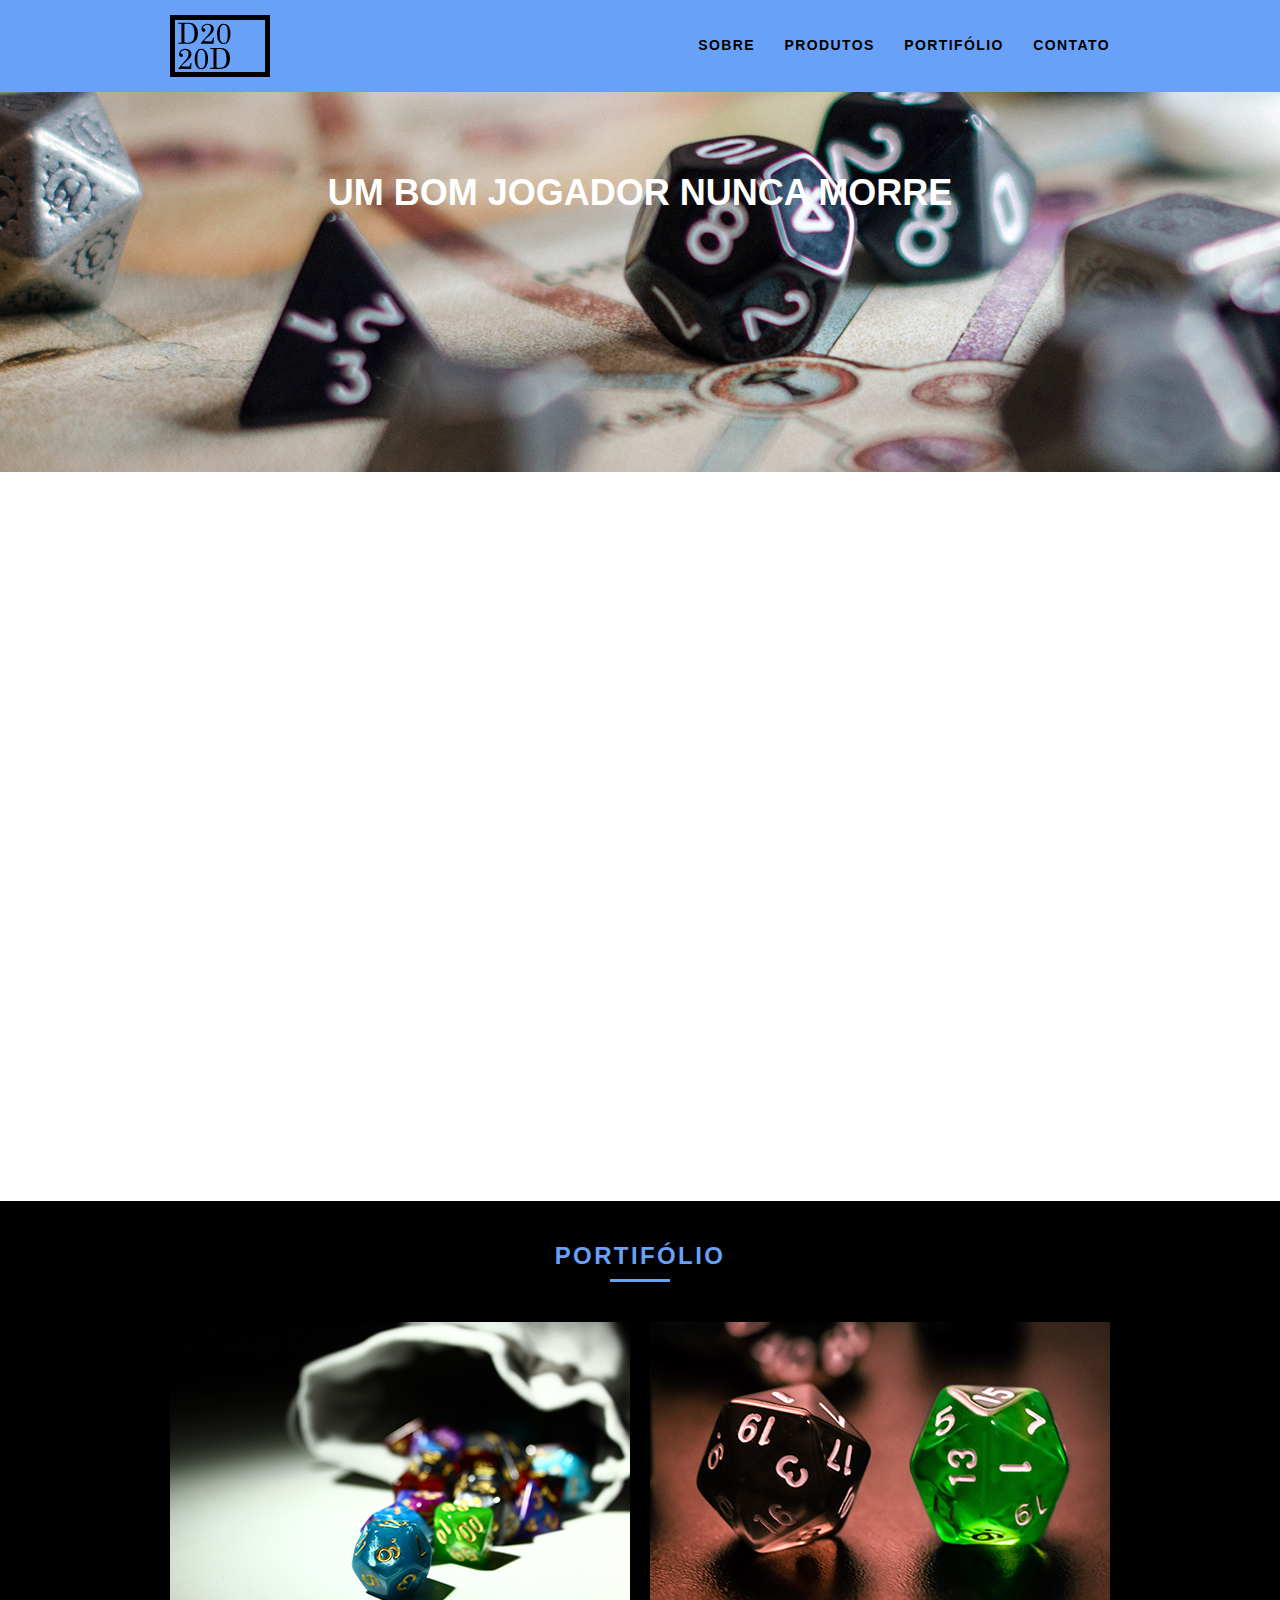
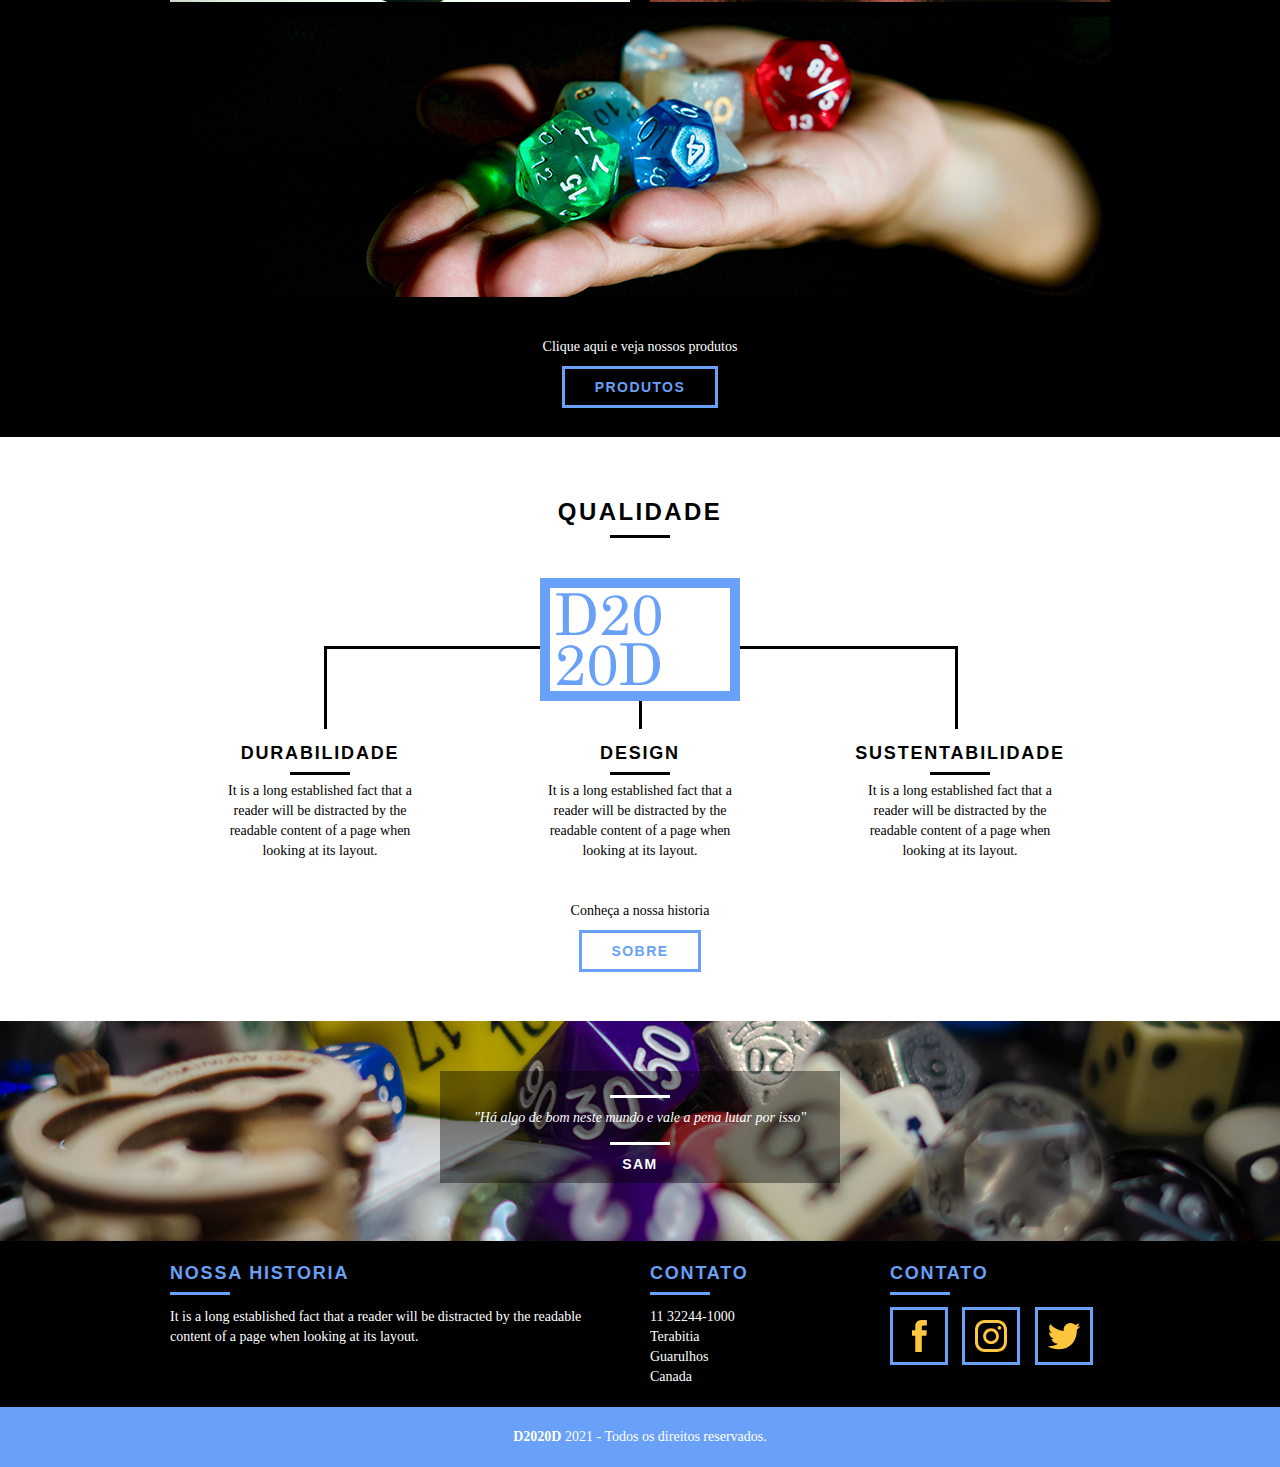
==== commit 63ff160f: "Update index.html" ====
--- a/index.html
+++ b/index.html
@@ -21,7 +21,7 @@
 	<header class="header">
 		<div class="container">
 			<a href="../web/index.html" class="grid-4">
-				<img src="../web/img/bikcraft.svg" alt="Logo">
+				<img src="https://lepleen.github.io/D2020D/web/img/bikcraft.svg" alt="Logo">
 			</a>
 			<nav class="header_menu grid-12">
 				<ul>
@@ -59,7 +59,7 @@
 			<!--INICIO - LISTA DE PRODUTOS-->
 			<li class="grid-1-3">
 				<div class="produtos_icone">
-					<img src="../web/img/produtos/icones/icones.svg" alt="Bikcraft Passeio">
+					<img src="https://lepleen.github.io/D2020D/web/img/produtos/icones/icones.svg" alt="Bikcraft Passeio">
 				</div>
 				<h3>D&D</h3>
 				<p>Ainda assim, existem dúvidas a respeito de como a necessidade de renovação.</p>
@@ -68,7 +68,7 @@
 			<!--INICIO - LISTA DE PRODUTOS-->
 			<li class="grid-1-3">
 				<div class="produtos_icone">
-					<img src="../web/img/produtos/icones/icones2.svg" alt="Bikcraft Passeio">
+					<img src="https://lepleen.github.io/D2020D/web/img/produtos/icones/icones2.svg" alt="Bikcraft Passeio">
 				</div>
 				<h3>Role Play</h3>
 				<p>Ainda assim, existem dúvidas a respeito de como a necessidade de renovação.</p>
@@ -77,7 +77,7 @@
 			<!--INICIO - LISTA DE PRODUTOS-->
 			<li class="grid-1-3">
 				<div class="produtos_icone">
-					<img src="../web/img/produtos/icones/icones3.svg" alt="Bikcraft Passeio">
+					<img src="https://lepleen.github.io/D2020D/web/img/produtos/icones/icones3.svg" alt="Bikcraft Passeio">
 				</div>
 				<h3>Dices</h3>
 				<p>Ainda assim, existem dúvidas a respeito de como a necessidade de renovação.</p>
@@ -123,7 +123,7 @@
 	<!--INICIO - SECTION QUALIDADE-->
 	<section class="qualidade container">
 		<h2 class="subtitulo">Qualidade</h2>
-		<img src="../web/img/bikcraft-qualidade.svg" alt="Bikcraft">
+		<img src="https://lepleen.github.io/D2020D/web/img/bikcraft-qualidade.svg" alt="Bikcraft">
 		<ul class="qualidade_lista">
 			<li class="grid-1-3">
 				<h3>Durabilidade</h3>
@@ -188,12 +188,9 @@
 				<div class="grid-4 footer_redes">
 					<h3>Contato</h3>
 					<ul>
-						<li><a href="http://facebook.com" target="_blank"><img
-									src="../web/img/redes-sociais/facebook.svg"></a></li>
-						<li><a href="http://instagram.com" target="_blank"><img
-									src="../web/img/redes-sociais/instagram.svg"></a></li>
-						<li><a href="http://twitter.com" target="_blank"><img
-									src="../web/img/redes-sociais/twitter.svg"></a></li>
+						<li><a href="http://facebook.com" target="_blank"><img src="https://lepleen.github.io/D2020D/web/img/redes-sociais/facebook.svg"></a></li>
+						<li><a href="http://instagram.com" target="_blank"><img src="https://lepleen.github.io/D2020D/web/img/redes-sociais/instagram.svg"></a></li>
+						<li><a href="http://twitter.com" target="_blank"><img src="https://lepleen.github.io/D2020D/web/img/redes-sociais/twitter.svg"></a></li>
 
 					</ul>
 				</div>
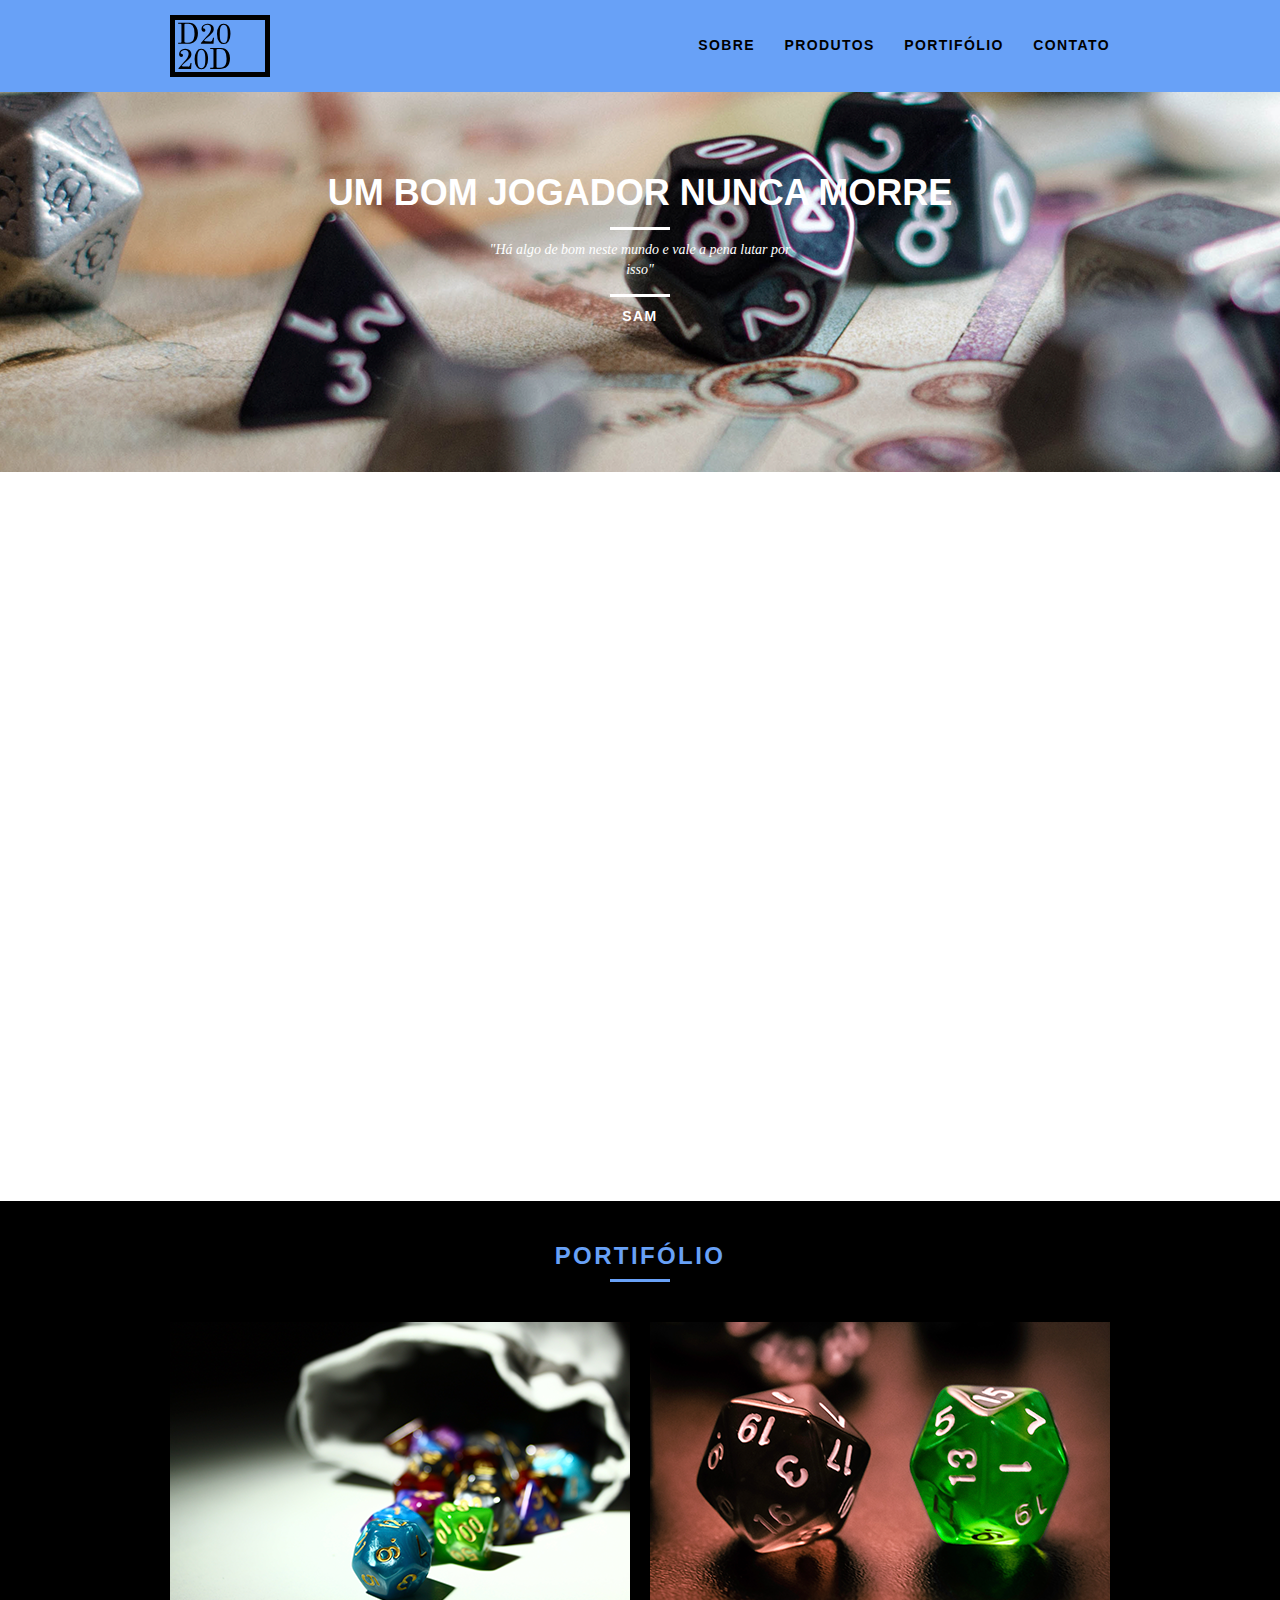
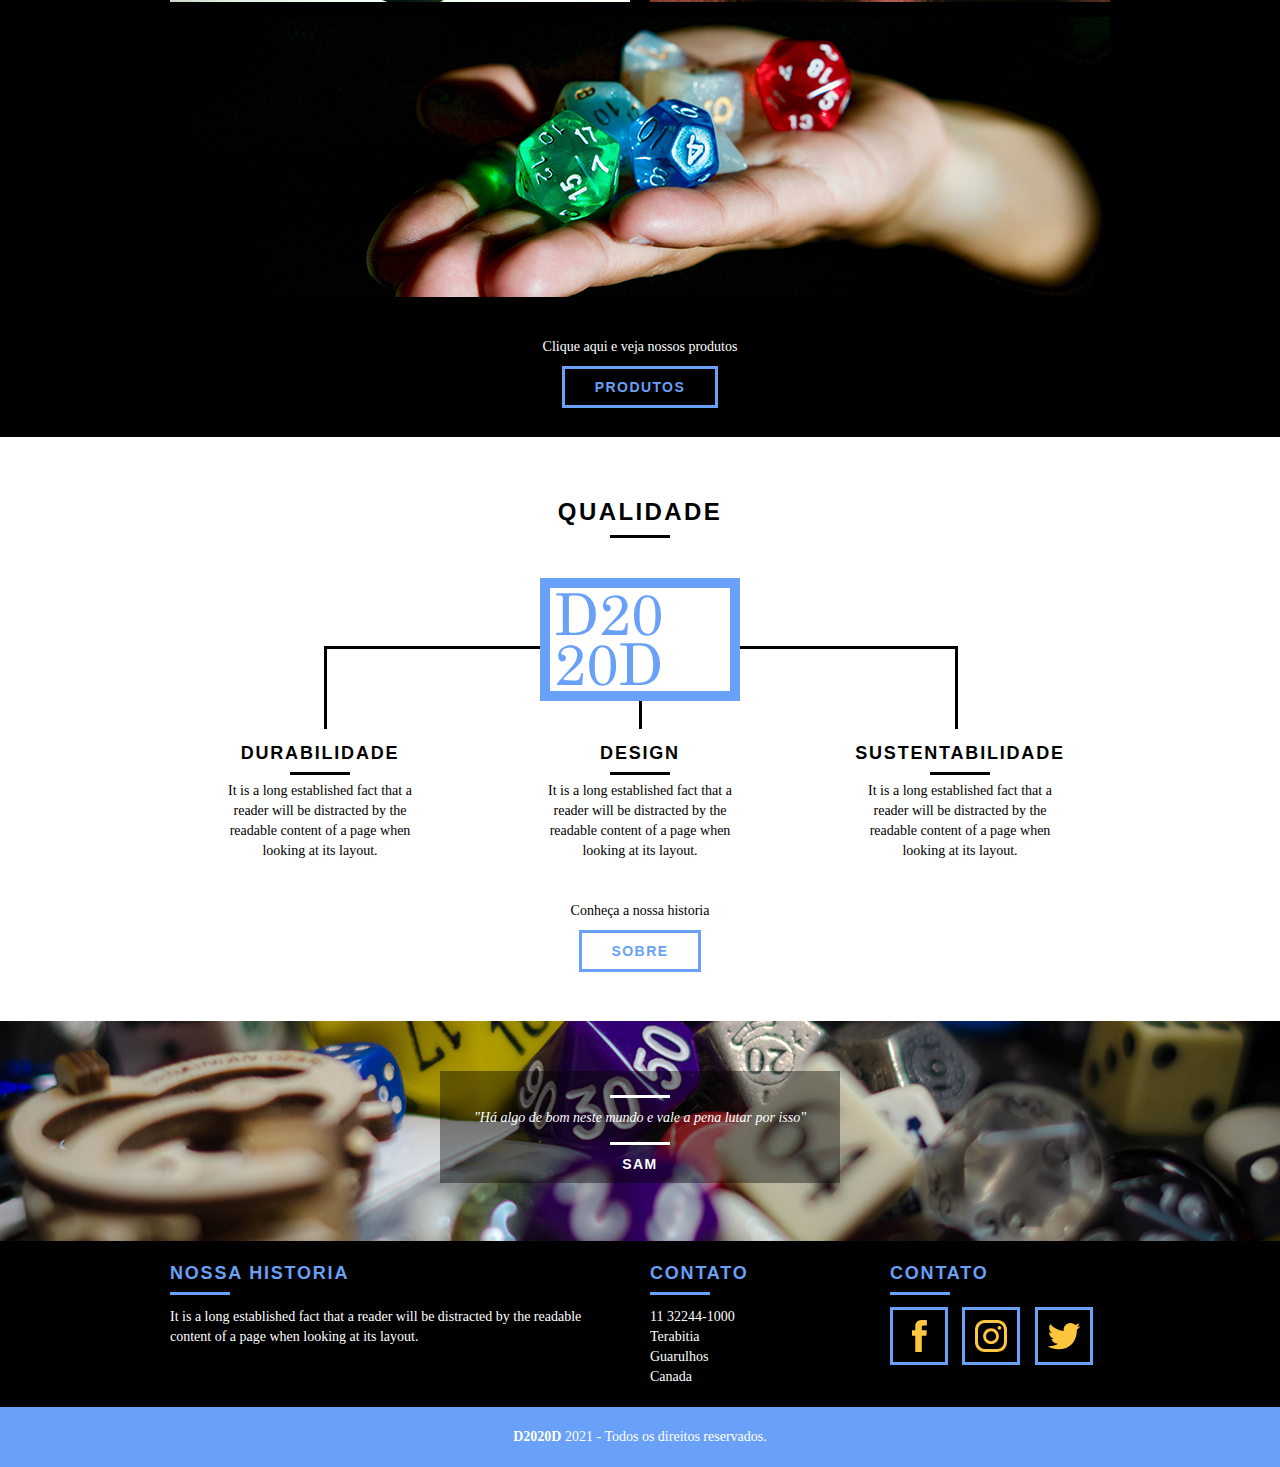
==== commit 9d2dda33: "Update index.html" ====
--- a/index.html
+++ b/index.html
@@ -106,13 +106,13 @@
 		<div class="container">
 			<h2 class="subtitulo">Portifólio</h2>
 			<ul class="portifolio_lista">
-				<li class="grid-8"><img src="../web/img/portfolio/pack.png" alt="Bicileta retro" </li> <li
-						class="grid-8"><img src="../web/img/portfolio/dd.png" alt="Bicileta passeio" </li> <li
-						class="grid-16"><img src="../web/img/portfolio/ddhand.png" alt="Bicileta esporte" </li> </ul>
+				<li class="grid-8"><img src="https://lepleen.github.io/D2020D/web/img/portfolio/pack.png" alt="Bicileta retro" </li> <li
+						class="grid-8"><img src="https://lepleen.github.io/D2020D/web/img/portfolio/dd.png" alt="Bicileta passeio" </li> <li
+						class="grid-16"><img src="https://lepleen.github.io/D2020D/web/img/portfolio/ddhand.png" alt="Bicileta esporte" </li> </ul>
 						<!--INICIO - CALL TO ACTION-->
 					<div class="call">
 						<p>Clique aqui e veja nossos produtos</p>
-						<a href="produtos.html" class="btn">Produtos</a>
+						<a href="https://lepleen.github.io/D2020D/produtos.html" class="btn">Produtos</a>
 
 					</div>
 					<!--FIM - CALL TO ACTION-->
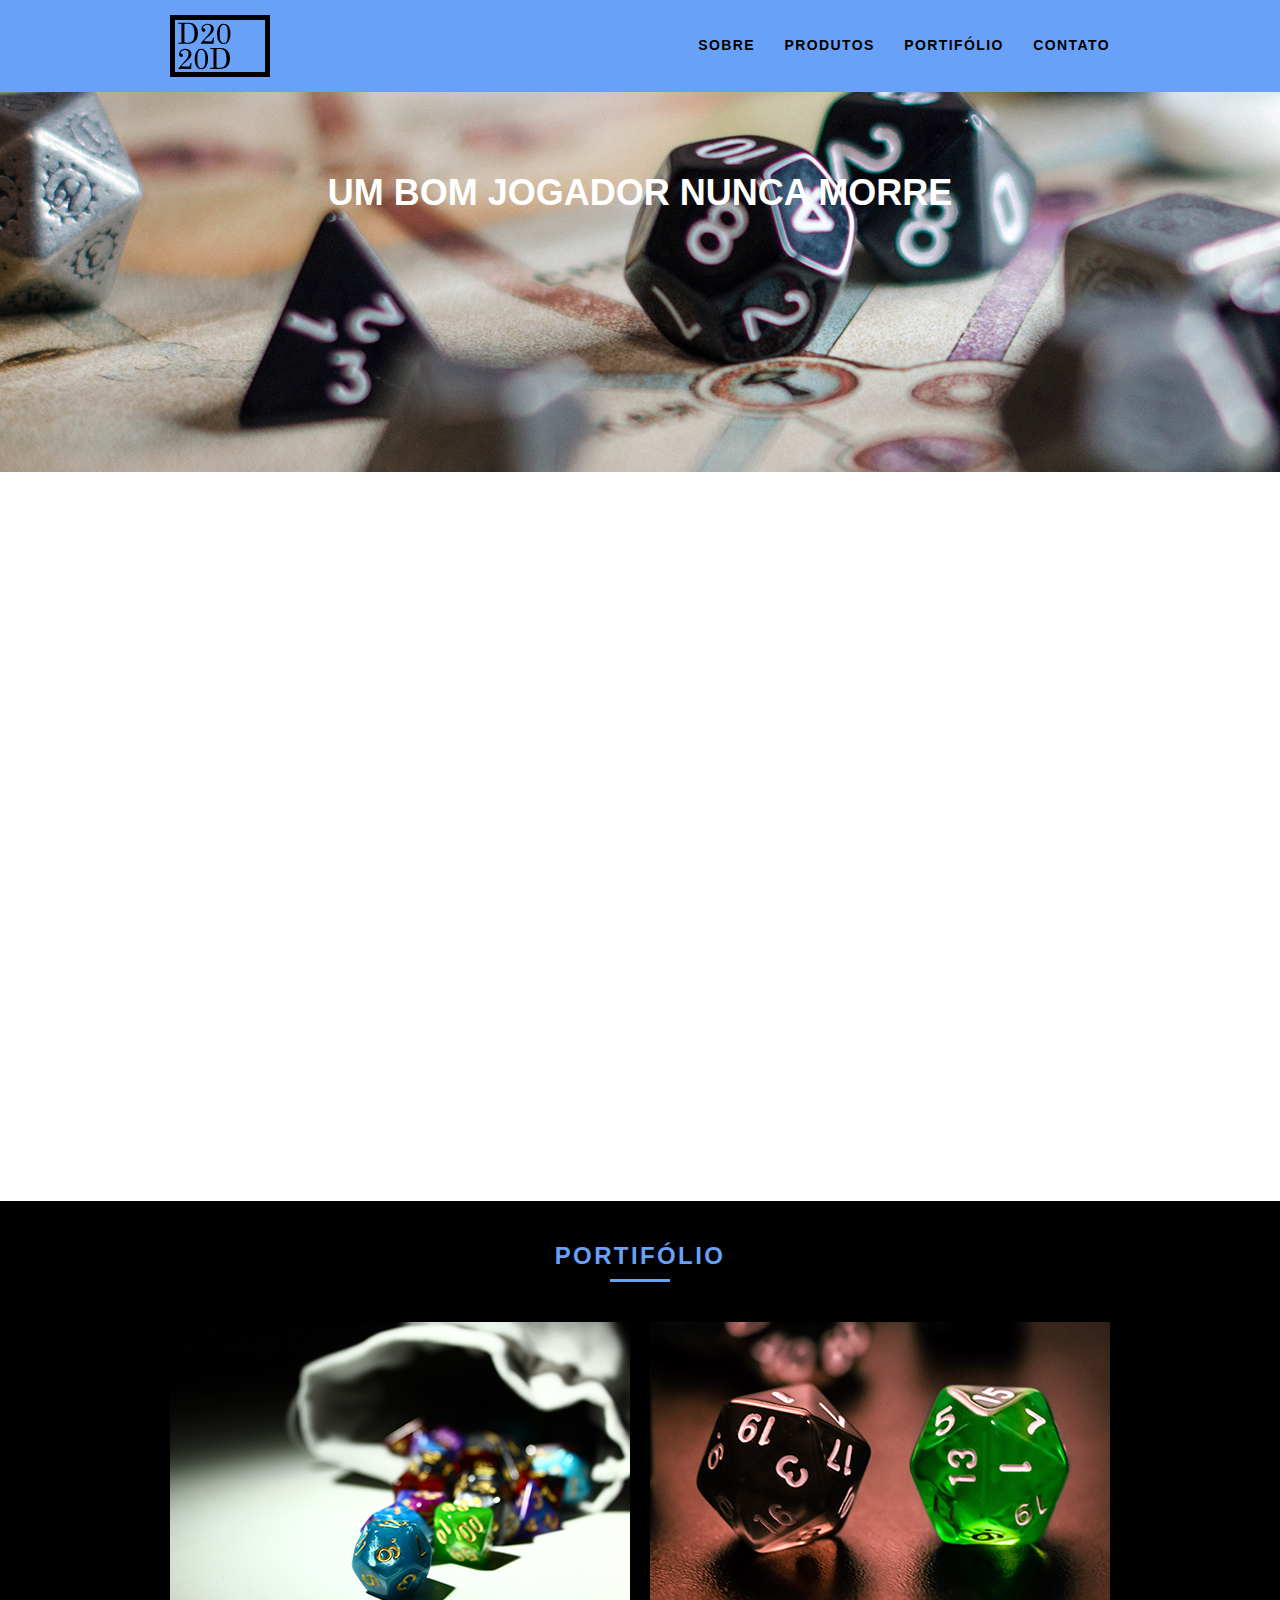
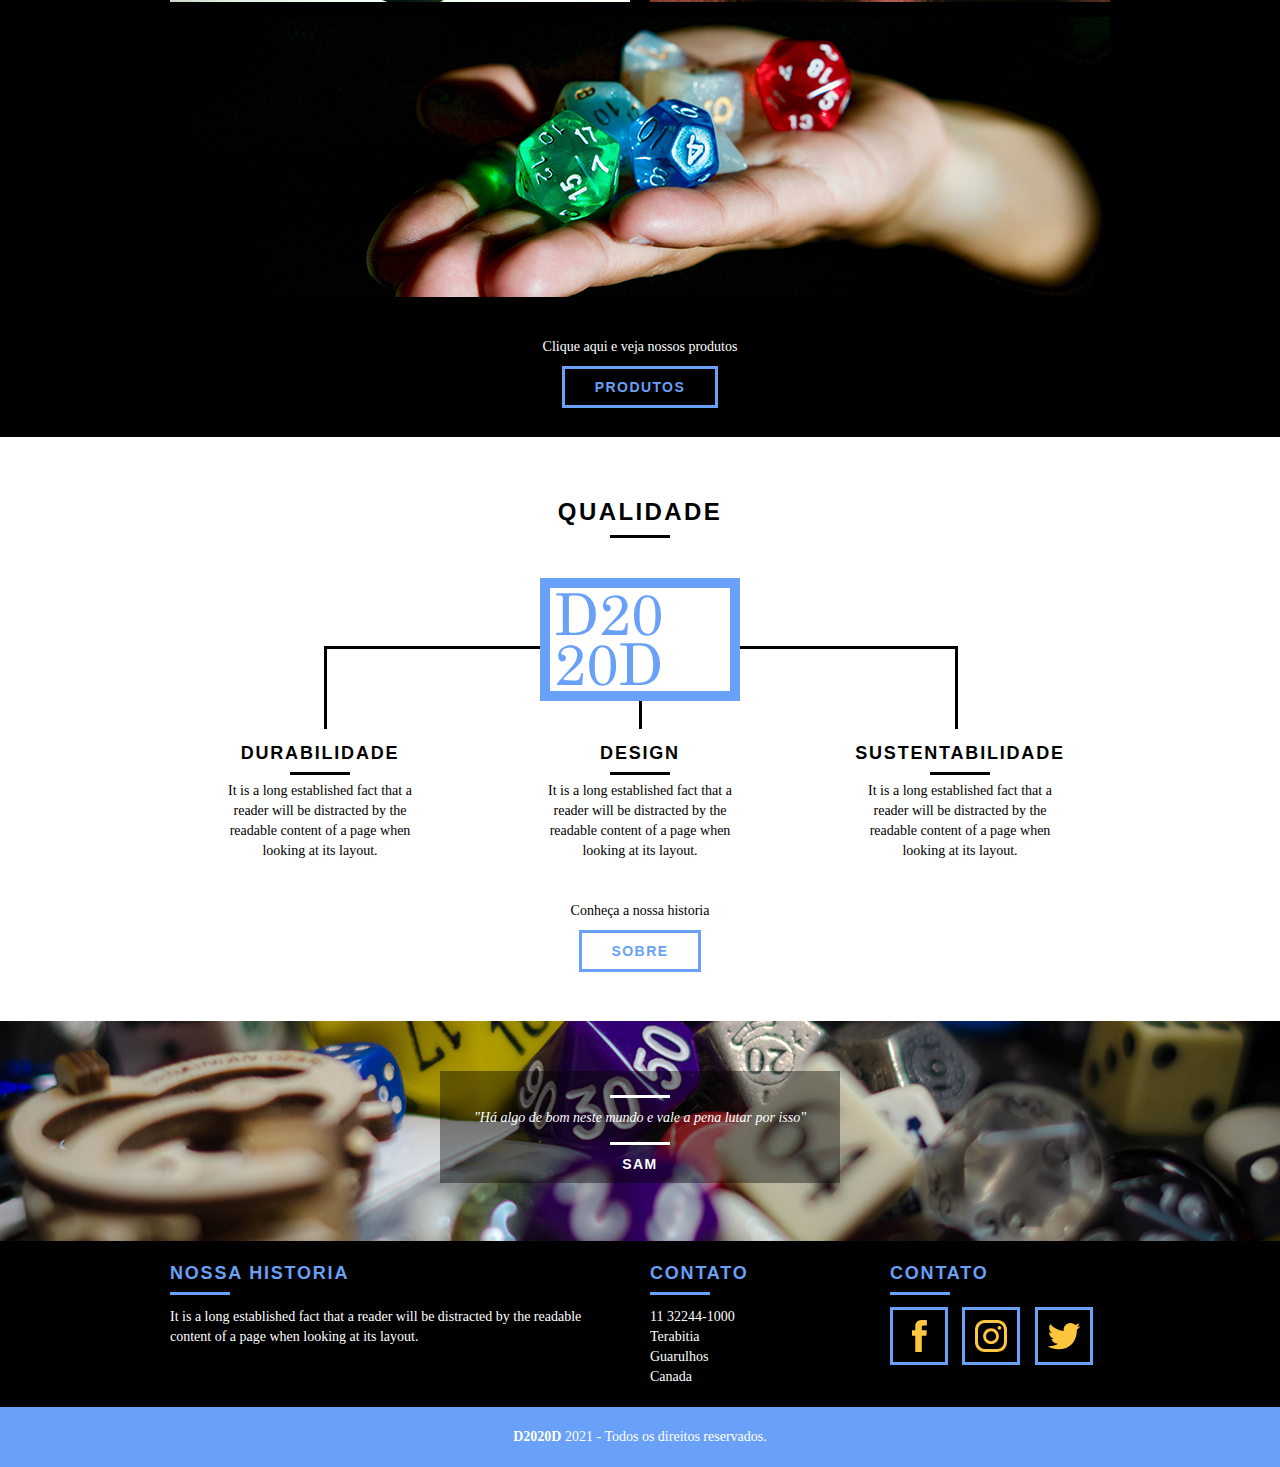
==== commit e3e27a46: "Update index.html" ====
--- a/index.html
+++ b/index.html
@@ -188,9 +188,9 @@
 				<div class="grid-4 footer_redes">
 					<h3>Contato</h3>
 					<ul>
-						<li><a href="http://facebook.com" target="_blank"><img src="https://lepleen.github.io/D2020D/web/img/redes-sociais/facebook.svg"></a></li>
-						<li><a href="http://instagram.com" target="_blank"><img src="https://lepleen.github.io/D2020D/web/img/redes-sociais/instagram.svg"></a></li>
-						<li><a href="http://twitter.com" target="_blank"><img src="https://lepleen.github.io/D2020D/web/img/redes-sociais/twitter.svg"></a></li>
+						<li><a href="https://www.linkedin.com/in/lepleen/" target="_blank"><img src="https://lepleen.github.io/D2020D/web/img/redes-sociais/facebook.svg"></a></li>
+						<li><a href="https://www.instagram.com/lepleen/" target="_blank"><img src="https://lepleen.github.io/D2020D/web/img/redes-sociais/instagram.svg"></a></li>
+						<li><a href="https://www.linkedin.com/in/lepleen/" target="_blank"><img src="https://lepleen.github.io/D2020D/web/img/redes-sociais/twitter.svg"></a></li>
 
 					</ul>
 				</div>
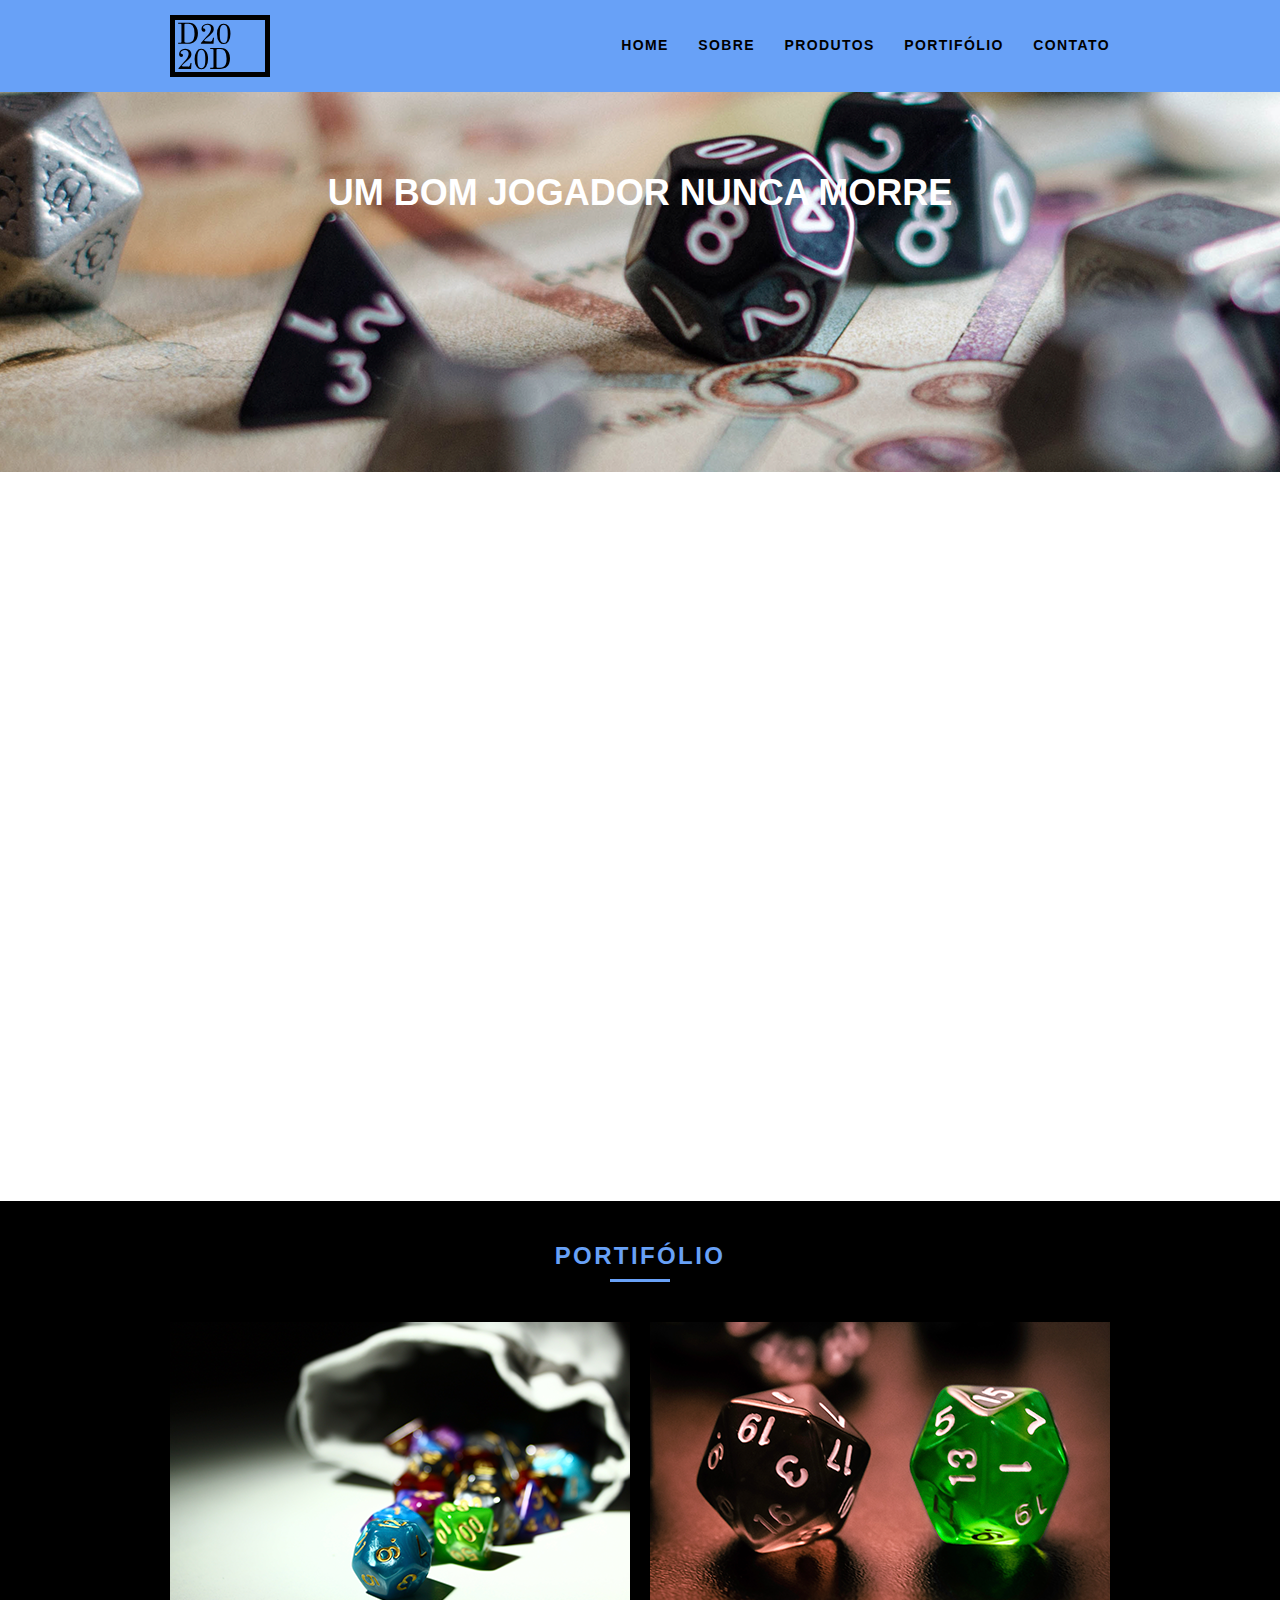
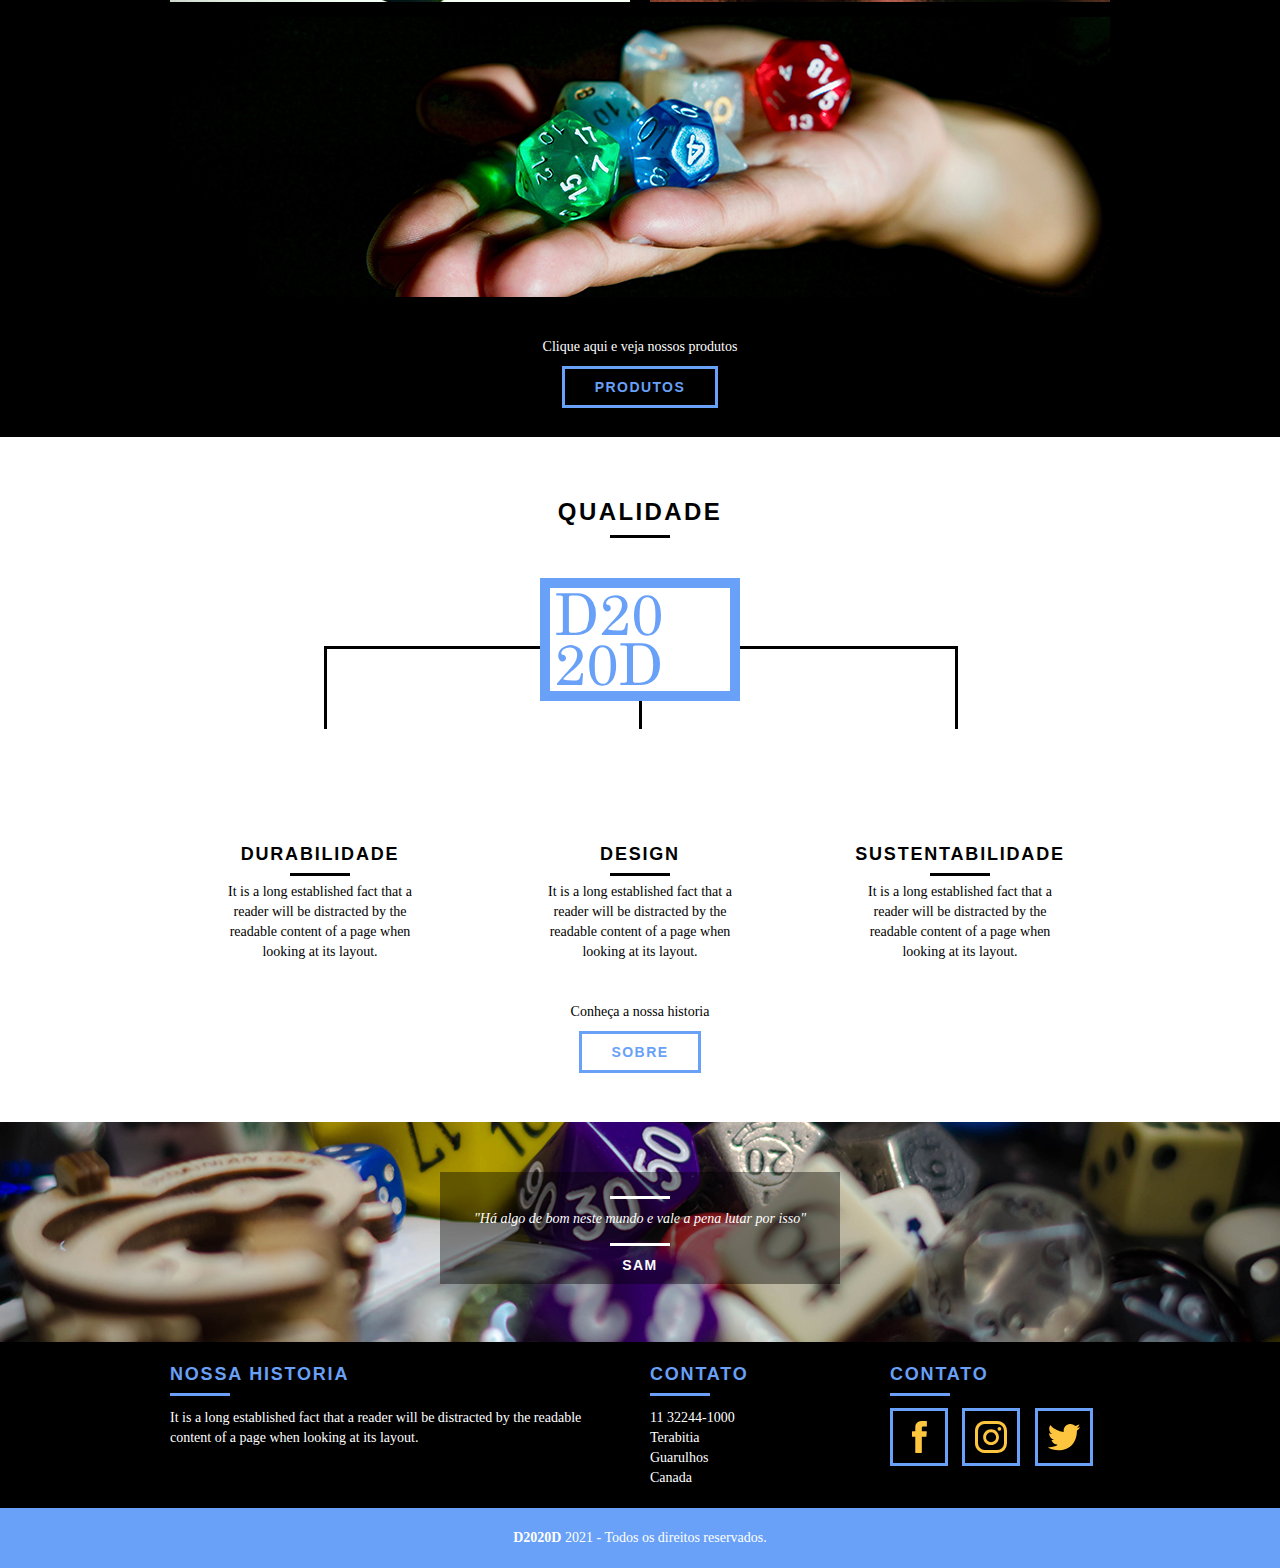
==== commit 38ee3e8f: "Update index.html" ====
--- a/index.html
+++ b/index.html
@@ -25,11 +25,12 @@
 			</a>
 			<nav class="header_menu grid-12">
 				<ul>
-
+					<li><a href="https://lepleen.github.io/D2020D/index.html">Home</a></li>
 					<li><a href="https://lepleen.github.io/D2020D/sobre.html">Sobre</a></li>
 					<li><a href="https://lepleen.github.io/D2020D/produtos.html">Produtos</a></li>
 					<li><a href="https://lepleen.github.io/D2020D/portifolio.html">Portifólio</a></li>
 					<li><a href="https://lepleen.github.io/D2020D/contato.html">Contato</a></li>
+
 
 				</ul>
 			</nav>
